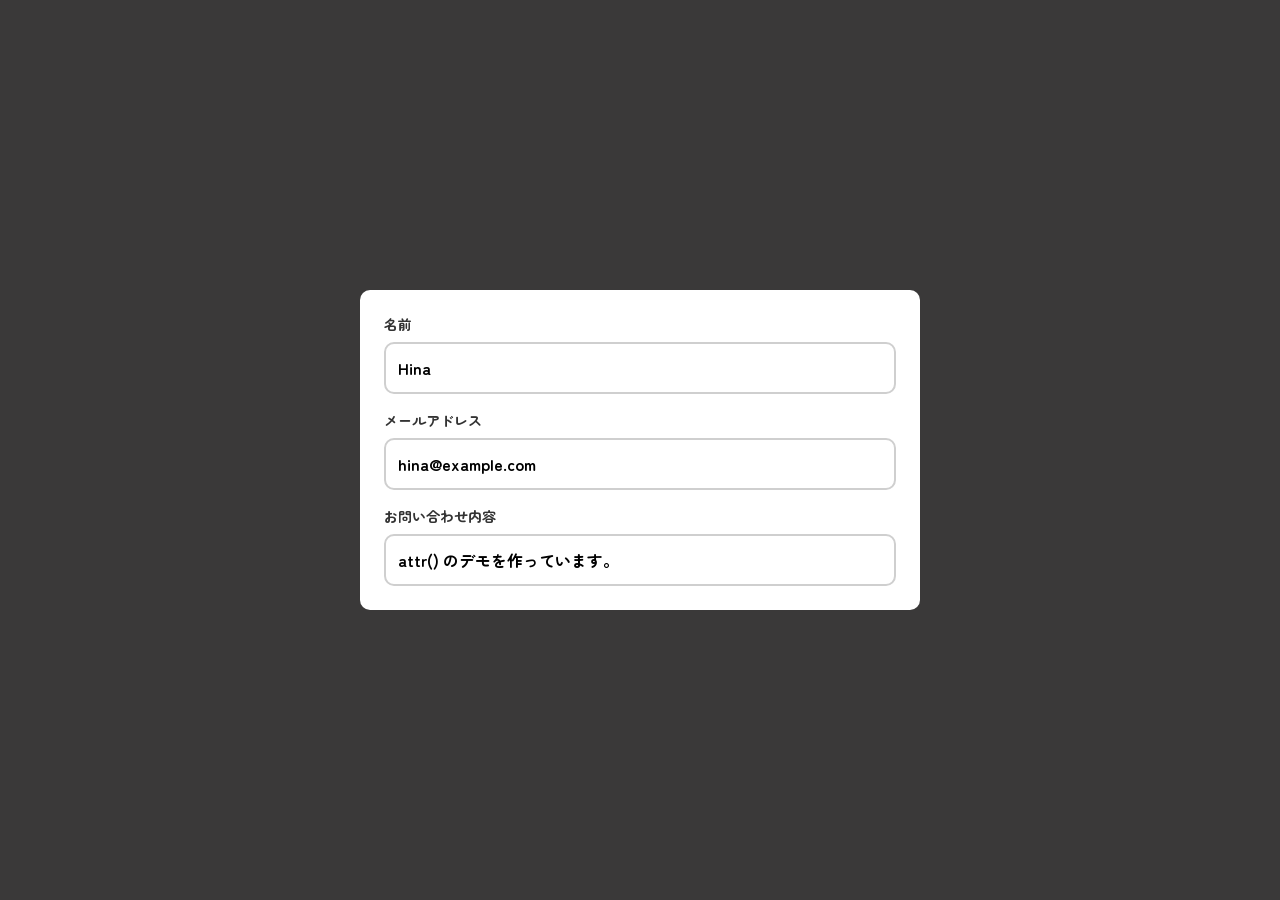
==== demo/02/index.html @ f80feb90 "READMEとデモ一式を整理して記事構成に合わせる READMEのデモ一覧を現在の内容に合わせて修正。  01から04までのデモを記事で紹介する順番に整理。  01はdata-*属性でボタンの見た目を" ====
<!DOCTYPE html>
<html lang="ja">
<head>
  <meta charset="UTF-8" />
  <meta content="width=device-width, initial-scale=1" name="viewport" />
  <title>2. HTML属性で入力欄の幅を変えるデモ</title>
  <link href="../base.css" rel="stylesheet" />
  <style>
    .field {
      display: grid;
      gap: 8px;
    }

    label {
      color: #333;
      font-size: 14px;
    }

    input {
      width: calc(attr(size type(<number>), 20) * 1ch + 24px);
      padding: 12px;
      font: inherit;
      font-weight: 700;
      border: 2px solid #cfcfcf;
      border-radius: 10px;
    }
  </style>
</head>

<body>
<div class="wrapper">
  <div class="field">
    <label for="name">名前</label>
    <input id="name" type="text" size="12" value="Hina" />
  </div>

  <div class="field">
    <label for="email">メールアドレス</label>
    <input id="email" type="email" size="24" value="hina@example.com" />
  </div>

  <div class="field">
    <label for="message">お問い合わせ内容</label>
    <input id="message" type="text" size="36" value="attr() のデモを作っています。" />
  </div>
</div>
<script>
</script>
</body>
</html>
---- demo/base.css ----
@import url("https://fonts.googleapis.com/css2?family=Zen+Maru+Gothic:wght@400;700&display=swap");

* {
  margin: 0;
  padding: 0;
  box-sizing: border-box;
}

html {
  height: 100%;
}

body {
  display: grid;
  place-items: center;
  width: 100%;
  height: 100%;
  margin: 0;
  font-family: "Zen Maru Gothic", sans-serif;
  font-size: 16px;
  font-weight: bold;
  background-color: #3a3939;
}

a {
  font-weight: bold;
  color: inherit;
  text-decoration: none;
  letter-spacing: 1px;
  cursor: pointer;
}

ul {
  display: grid;
  gap: 24px;
}

li {
  display: flex;
  align-items: center;
  list-style: none;
}

button {
  font-family: inherit;
  font-weight: bold;
  border: none;
  cursor: pointer;
}

.wrapper {
  display: grid;
  gap: 16px;
  width: min(560px, calc(100% - 32px));
  padding: 24px;
  border-radius: 10px;
  background: #ffffff;
}
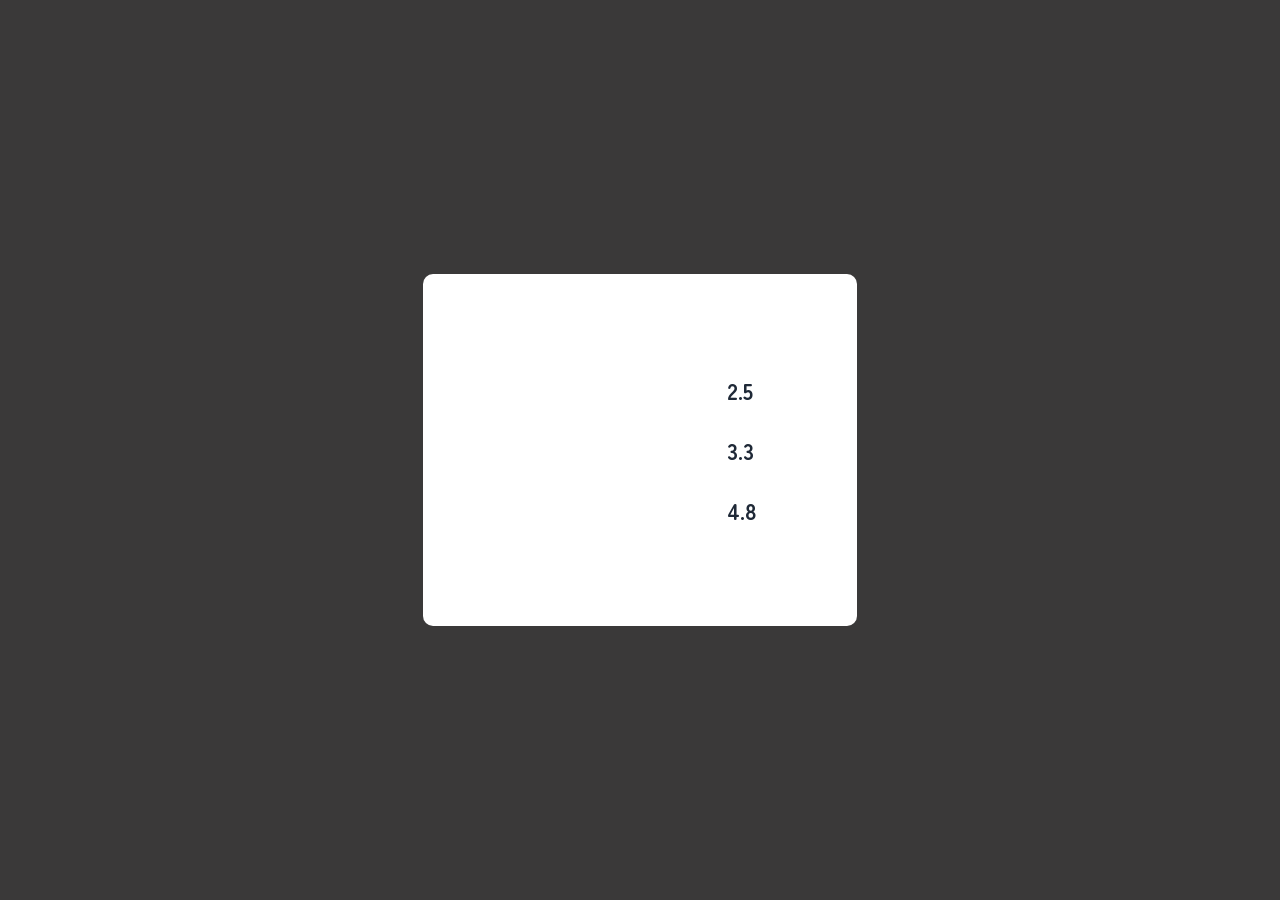
==== commit 3672798c: "デモ表現を見直して記事向けの構成に整える READMEのデモ一覧を現在の内容に合わせて更新。  01は色とサイズを属性で指定するデモへ調整。  02はdata-rating属性を使ったハート評価デモへ" ====
--- a/demo/02/index.html
+++ b/demo/02/index.html
@@ -3,45 +3,55 @@
 <head>
   <meta charset="UTF-8" />
   <meta content="width=device-width, initial-scale=1" name="viewport" />
-  <title>2. HTML属性で入力欄の幅を変えるデモ</title>
+  <title>2. HTML属性でハート評価の見た目を切り替えるデモ</title>
   <link href="../base.css" rel="stylesheet" />
   <style>
-    .field {
-      display: grid;
-      gap: 8px;
+    .wrapper {
+      width: auto;
+      gap: 28px;
+      padding: 100px;
     }
 
-    label {
-      color: #333;
-      font-size: 14px;
-    }
+    .heart-rating {
+      --fill: calc(attr(data-rating type(<number>), 0) * 20%);
 
-    input {
-      width: calc(attr(size type(<number>), 20) * 1ch + 24px);
-      padding: 12px;
-      font: inherit;
-      font-weight: 700;
-      border: 2px solid #cfcfcf;
-      border-radius: 10px;
+      display: flex;
+      align-items: center;
+      gap: 18px;
+      color: #1f2937;
+      font-size: 2rem;
+
+      .hearts {
+        width: 5.8em;
+        height: 1em;
+        background: linear-gradient(to right, #ff5470 var(--fill), #e5e7eb var(--fill));
+        mask-image: url("data:image/svg+xml,%3Csvg xmlns='http://www.w3.org/2000/svg' viewBox='0 0 24 24' fill='black'%3E%3Cpath d='m11.645 20.91-.007-.003-.022-.012a15.247 15.247 0 0 1-.383-.218 25.18 25.18 0 0 1-4.244-3.17C4.688 15.36 2.25 12.174 2.25 8.25 2.25 5.322 4.714 3 7.688 3A5.5 5.5 0 0 1 12 5.052 5.5 5.5 0 0 1 16.313 3c2.973 0 5.437 2.322 5.437 5.25 0 3.925-2.438 7.111-4.739 9.256a25.175 25.175 0 0 1-4.244 3.17 15.247 15.247 0 0 1-.383.219l-.022.012-.007.004-.003.001a.752.752 0 0 1-.704 0l-.003-.001Z'/%3E%3C/svg%3E");
+        mask-repeat: space;
+        mask-size: 1em 1em;
+      }
+
+      .score {
+        font-size: 1.4rem;
+      }
     }
   </style>
 </head>
 
 <body>
 <div class="wrapper">
-  <div class="field">
-    <label for="name">名前</label>
-    <input id="name" type="text" size="12" value="Hina" />
+  <div class="heart-rating" data-rating="2.5">
+    <span class="hearts"></span>
+    <span class="score">2.5</span>
   </div>
 
-  <div class="field">
-    <label for="email">メールアドレス</label>
-    <input id="email" type="email" size="24" value="hina@example.com" />
+  <div class="heart-rating" data-rating="3.3">
+    <span class="hearts"></span>
+    <span class="score">3.3</span>
   </div>
 
-  <div class="field">
-    <label for="message">お問い合わせ内容</label>
-    <input id="message" type="text" size="36" value="attr() のデモを作っています。" />
+  <div class="heart-rating" data-rating="4.8">
+    <span class="hearts"></span>
+    <span class="score">4.8</span>
   </div>
 </div>
 <script>
--- a/demo/base.css
+++ b/demo/base.css
@@ -8,18 +8,18 @@
 
 html {
   height: 100%;
-}
 
-body {
-  display: grid;
-  place-items: center;
-  width: 100%;
-  height: 100%;
-  margin: 0;
-  font-family: "Zen Maru Gothic", sans-serif;
-  font-size: 16px;
-  font-weight: bold;
-  background-color: #3a3939;
+  body {
+    display: grid;
+    place-items: center;
+    width: 100%;
+    height: 100%;
+    margin: 0;
+    font-family: "Zen Maru Gothic", sans-serif;
+    font-size: 16px;
+    font-weight: bold;
+    background-color: #3a3939;
+  }
 }
 
 a {
@@ -33,12 +33,12 @@
 ul {
   display: grid;
   gap: 24px;
-}
 
-li {
-  display: flex;
-  align-items: center;
-  list-style: none;
+  li {
+    display: flex;
+    align-items: center;
+    list-style: none;
+  }
 }
 
 button {
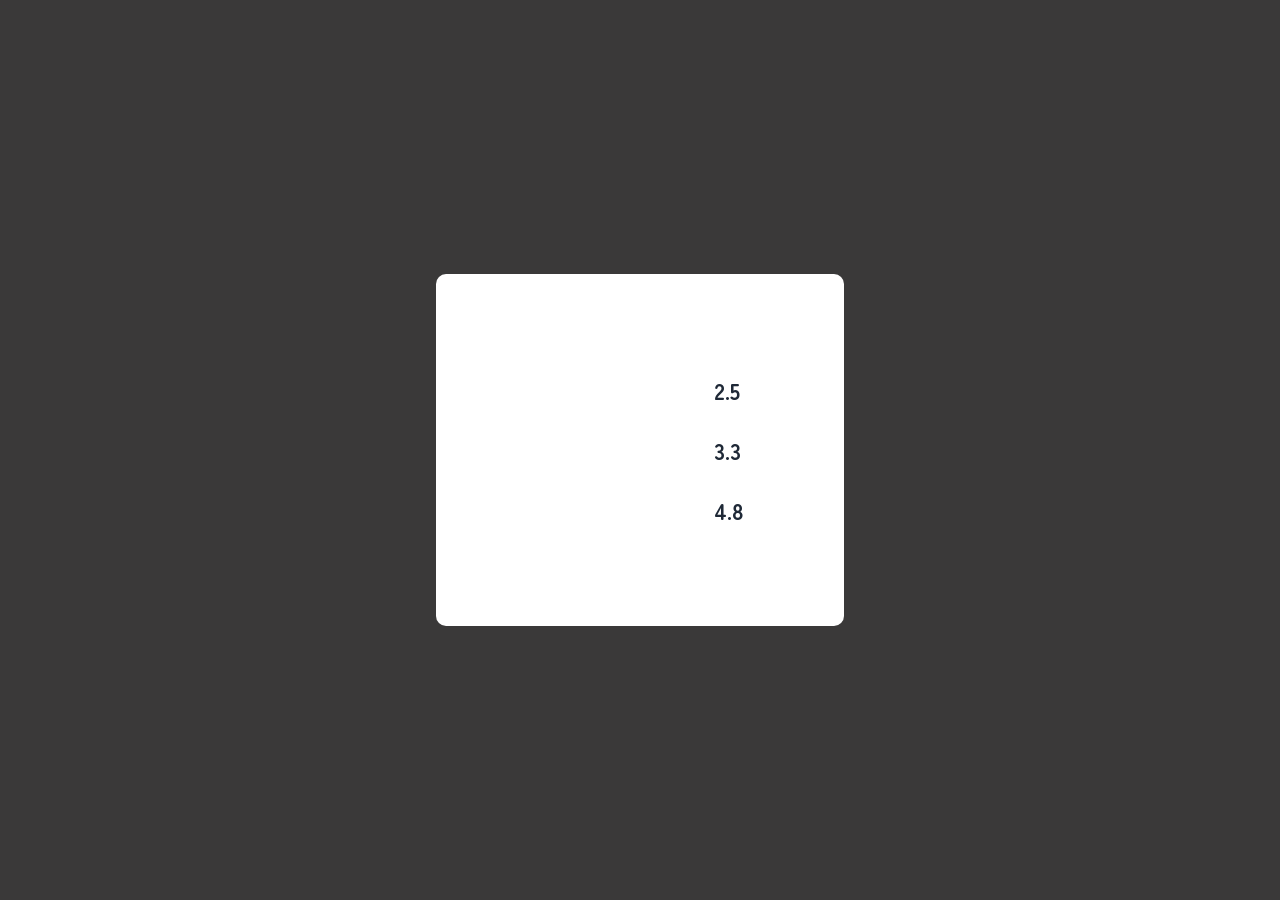
==== commit 4ac16e29: "記事のデモ修正" ====
--- a/demo/02/index.html
+++ b/demo/02/index.html
@@ -22,10 +22,10 @@
       font-size: 2rem;
 
       .hearts {
-        width: 5.8em;
+        width: 5em; /* ハート5個分 + すき間ぶんを含めた幅 */
         height: 1em;
         background: linear-gradient(to right, #ff5470 var(--fill), #e5e7eb var(--fill));
-        mask-image: url("data:image/svg+xml,%3Csvg xmlns='http://www.w3.org/2000/svg' viewBox='0 0 24 24' fill='black'%3E%3Cpath d='m11.645 20.91-.007-.003-.022-.012a15.247 15.247 0 0 1-.383-.218 25.18 25.18 0 0 1-4.244-3.17C4.688 15.36 2.25 12.174 2.25 8.25 2.25 5.322 4.714 3 7.688 3A5.5 5.5 0 0 1 12 5.052 5.5 5.5 0 0 1 16.313 3c2.973 0 5.437 2.322 5.437 5.25 0 3.925-2.438 7.111-4.739 9.256a25.175 25.175 0 0 1-4.244 3.17 15.247 15.247 0 0 1-.383.219l-.022.012-.007.004-.003.001a.752.752 0 0 1-.704 0l-.003-.001Z'/%3E%3C/svg%3E");
+        mask-image: url("../images/heart.svg");
         mask-repeat: space;
         mask-size: 1em 1em;
       }
